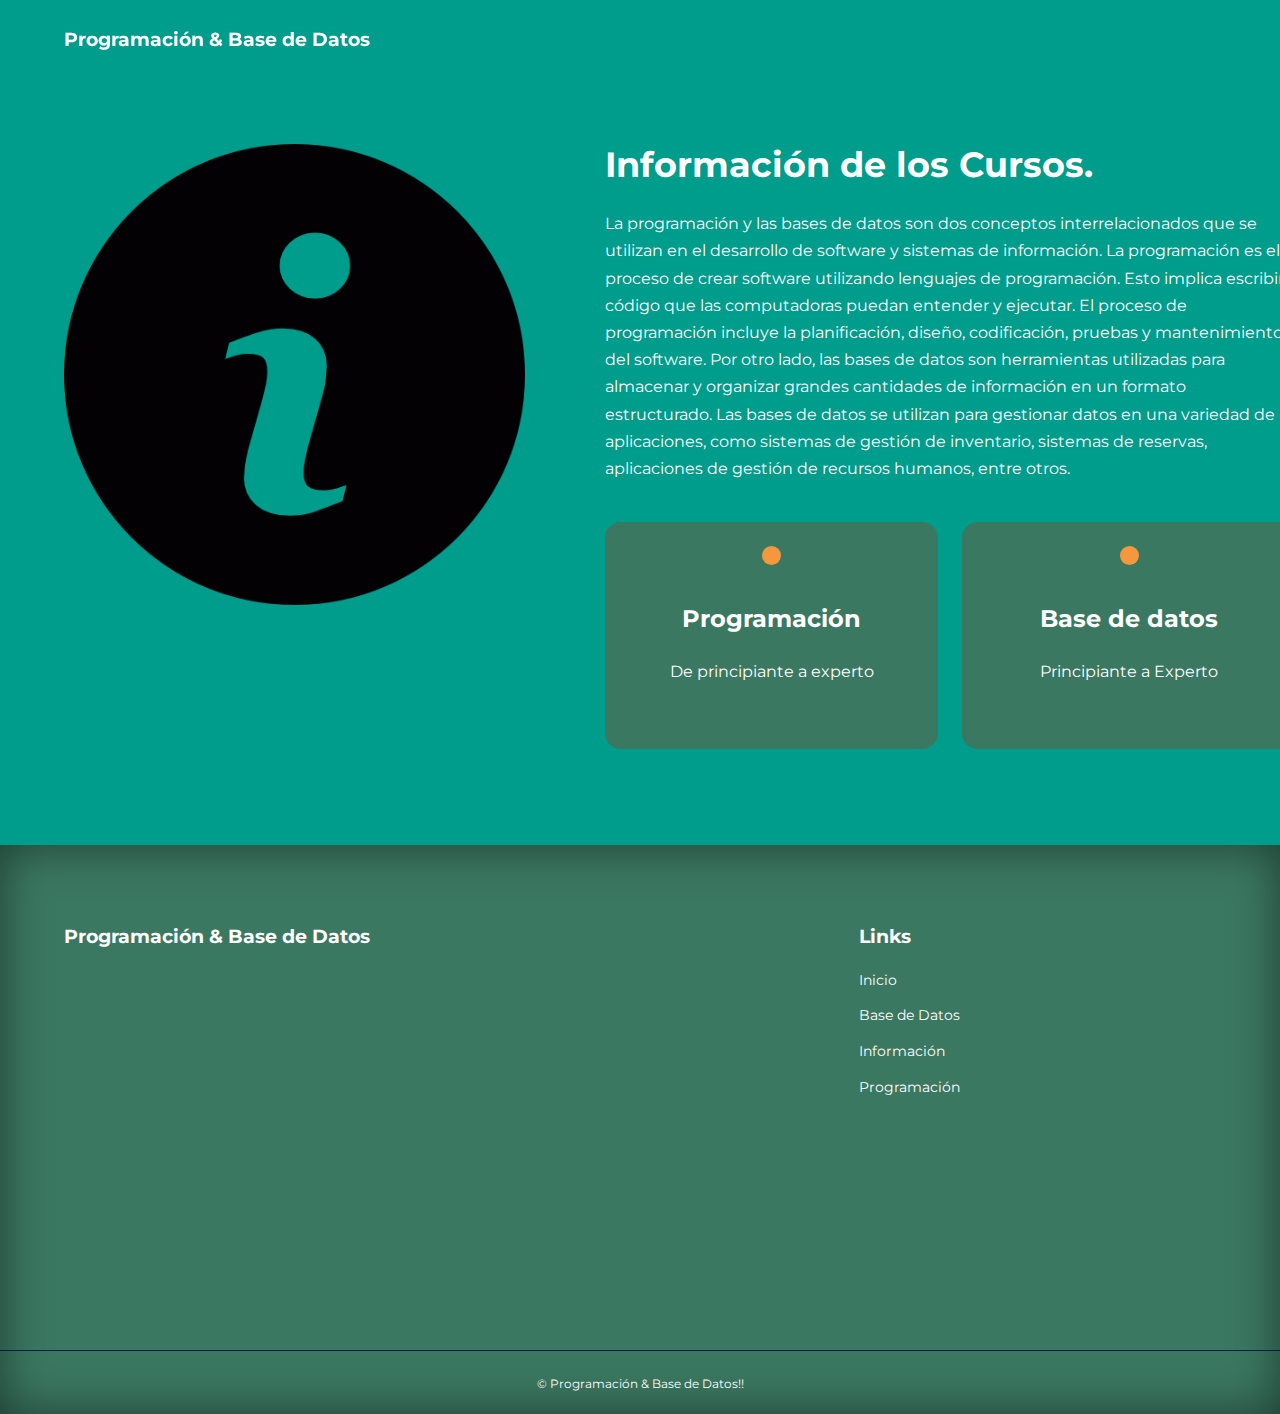
==== informacion.html @ ee7e96f6 "Información vista desktop" ====
<!DOCTYPE html>
<html lang="en">

<head>
    <meta charset="UTF-8">
    <meta http-equiv="X-UA-Compatible" content="IE=edge">
    <meta name="viewport" content="width=device-width, initial-scale=1">
    <title>Programación & Base de Datos</title>
    <link rel="stylesheet" href="css/style.css">
    <link rel="stylesheet" href="css/informacion.css">

    <link rel="stylesheet" href="https://unicons.iconscout.com/release/v4.0.0/css/line.css">
    <link rel="preconnect" href="https://fonts.googleapis.com">
    <link rel="preconnect" href="https://fonts.gstatic.com" crossorigin>
    <link href="https://fonts.googleapis.com/css2?family=Montserrat:wght@200;300;400;500;600;700;900&display=swap"
        rel="stylesheet">
   


</head>

<body>
    <!--NAVBAR-->
    <nav>
        <div class="container nav__container">
            <a href="index.html">
                <h4>Programación & Base de Datos</h4>
            </a>
            <ul class="nav__menu">
                <li><a href="index.html"><i class="uil uil-estate"></i> Inicio</a></li>
                <li><a href="informacion.html"><i class="uil uil-info-circle"></i> Información</a></li>
                <li><a href="programacion.html"><i class="uil uil-brackets-curly"></i> Programación</a></li>
                <li><a href="baseDatos.html"><i class="uil uil-database"></i> Base de Datos</a></li>
            </ul>
            <button id="open-menu-btn"><i class="uil uil-bars"></i></button>
            <button id="close-menu-btn"><i class="uil uil-multiply"></i></button>
        </div>
    </nav>

    <section class="informacion__cursos">
        <div class="container informacion__cursos-container">
            <div class="informacion__cursos-left">
                <img src="img/info.png">    
            </div>

            <div class="informacion__cursos-right">
                <h1>Información de los Cursos.</h1>
                <p>
                    La programación y las bases de datos son dos conceptos interrelacionados que se utilizan en el desarrollo de software y sistemas de información.
                    La programación es el proceso de crear software utilizando lenguajes de programación. Esto implica escribir código que las computadoras puedan entender y ejecutar.
                    El proceso de programación incluye la planificación, diseño, codificación, pruebas y mantenimiento del software.
                    Por otro lado, las bases de datos son herramientas utilizadas para almacenar y organizar grandes cantidades de información en un formato estructurado. Las bases de datos se utilizan para gestionar datos en una variedad de aplicaciones, como sistemas de gestión de inventario, sistemas de reservas, aplicaciones de gestión de recursos humanos, entre otros.
                </p>
                <div class="cursos__cartas">
                    <a href="programacion.html" target="_blank">
                        <article class="cursos__carta">
                            <span class="curso__icon">
                                <i class="uil uil-brackets-curly"></i>
                            </span>
                            <h3>Programación</h3>
                            <p>De principiante a experto</p>
                        </article>
                    </a>
                    
                    <a href="baseDatos.html" target="_blank">
                        <article class="cursos__carta">
                            <span class="curso__icon">
                                <i class="uil uil-database"></i>
                            </span>
                            <h3>Base de datos</h3>
                            <p>Principiante a Experto</p>
                        </article>
                    </a>
                    
                </div>
            </div>
        </div>
    </section>


    












    <footer>

        <div class="container footer__container">
            <div class="footer-1">
                <a href="index.html" class="footer__logo"><h4>Programación & Base de Datos</h4></a>
            </div>
            <div class="footer-2">
                <h4>Links</h4>
                <ul class="permaLinks">
                    <li><a href="index.html">Inicio</a></li>
                    <li><a href="baseDatos.html">Base de Datos</a></li>
                    <li><a href="informacion.html">Información</a></li>
                    <li><a href="programacion.html">Programación</a></li>
                </ul>
            </div>

            <div class="footer-socials">
                <li>
                    <a href="#"><i class="uil uil-facebook-f"></i></a>
                </li>
                <li>
                    <a href="#"><i class="uil uil-instagram-alt"></i></a>
                </li>
                <li>
                    <a href="#"><i class="uil uil-twitter"></i></a>
                </li>
                <li>
                    <a href="#"><i class="uil uil-linkedin-alt"></i></a>
                </li>
            </div>

            
        </div>
        <div class="footer__copyright">
            <small>&copy; Programación & Base de Datos!!</small>
        </div>

    </footer>
    <!--FOOTER-->
    

    <script src="main.js"></script>
    <script src="https://cdn.jsdelivr.net/npm/swiper@9/swiper-bundle.min.js"></script>

</body>

</html>
---- css/style.css ----
*{
    margin: 0;
    padding: 0;
    border: 0;
    outline: 0;
    text-decoration: none;
    list-style: none;
    box-sizing: border-box;
}

:root {
    --color-primary: #009c8c;
    --color-success: #009975;
    --color-warning: #edaa7c;
    --color-danger: #f5973d;
    --color-danger-variant: #2b171b;
    --color-white: #fff;
    --color-light: rgba(255, 255, 255, 0.7);
    --color-black: #000;
    --color-bg: #009c8c;
    --color-bg1: #3b7861;
    --color-bg2: #001a57;

    --container-width-lg: 76%;
    --container-width-md: 90%;
    --container-width-sm: 94%;

    --transition: all 400ms ease;
}

body {
    font-family: 'Montserrat', sans-serif;
    line-height: 1.7;
    color: var(--color-white);
    background: var(--color-bg);
}

.container {
    width: var(--container-width-lg);
    margin: 0 auto;
}

section {
    padding: 6rem 0;
}

section h2 {
    text-align: center;
    margin-bottom: 4rem;
}

h1, h2, h3, h4, h5 {
    line-height: 1.2;
}

h1 {
    font-size: 2.4rem;
}

h2 {
    font-size: 2rem;
}

h3 {
    font-size: 1.6rem;
}

h4 {
    font-size: 1.3rem;
}

a{
    color: var(--color-white);
}

img{
    width: 100%;
    display: block;
    object-fit: cover;
}

.btn {
    display: inline-block;
    background: var(--color-white);
    color: var(--color-black);
    padding: 1rem 2rem;
    border: 1px solid transparent;
    font-weight: 500;
    transition: var(--transition);
}

.btn:hover {
    background: transparent;
    color: var(--color-white);
    border-color: var(--color-white);
}

.btn-primary {
    background: var(--color-danger);
    color: var(--color-white);
}

nav {
    width: 100vw;
    height: 5rem;
    position: fixed;
    top: 0;
    z-index: 11;
}

.window-scroll {
    background: var(--color-bg2);
    box-shadow: 0 1rem 2rem rgba(0,0,0,0.3);
    transition: var(--transition);
}

.nav__container {
    height: 100%;
    display: flex;
    justify-content: space-between;
    align-items: center;
}


.nav__menu {
    display: flex;
    align-items: center;
    gap: 4rem;
}

.nav__menu a {
    font-size: 0.9rem;
    transition: var(--transition);
    font-weight: 600;
}

.nav__menu a:hover {
    color: var(--color-danger);
}

header{
    position: relative;
    margin-top: 150px;
    overflow: hidden;
    height: 70vh;
    margin-bottom: 5rem;
}

.header__container {
    display: grid;
    grid-template-columns: 1fr 1fr;
    align-items: center;
    gap: 5rem;
    height: 100%;
}

.header__left p{
    margin: 1rem 0 2.4rem;
}

.categories {
    display: fixed;
    background: var(--color-bg1);
    height: 49rem;
    box-shadow: inset 0 0 3rem rgba(0, 0, 0, 0.5);
}

.categories h1 {
    line-height: 1;
    margin-bottom: 3rem;
}

.categories__container {
    display: grid;
    grid-template-columns: 40% 60%;
    gap: 4rem;
    align-items: center;
}

.categories__left p {
    margin: 1rem 0 3rem;
}

.titulo {
    display: flex;
    justify-content: center;
    align-items: center;
    color: #001a57;
    text-decoration: overline;
}

.categories__right {
    display: grid;
    grid-template-columns: repeat(4, 1fr);
    gap: 0.5rem;
    height: fit-content;
}

.category {
    background: var(--color-bg2);
    padding: 2rem;
    border-radius: 2rem;
    transition: var(--transition);
}

.category:hover {
    box-shadow: 0 3rem 3rem rgba(0, 0, 0, 0.3);
    z-index: 1;
}

.categories__right h5 {
    margin: 2rem 0 1rem;
}

.category p {
    font-size: 0.85rem;
}

.category i {
    display: block;
    text-align: center;
    margin-bottom: 2rem;
    padding: 0.78rem;
    border-radius: 0.9rem;
    color: white;
    font-size: 20px;
}

.courses {
    margin-top: 10rem;
}

.courses__container {
    display: grid;
    grid-template-columns: repeat(2, 2fr);
    gap: 2rem;
}

.course {
    background: var(--color-bg2);
    border: 3px solid transparent;
    transition: var(--transition);
    cursor: pointer;
    height: fit-content;
}

.course:hover {
    background: transparent;
    border-color: var(--color-danger);
}

.course__info {
    padding: 2rem;
    text-align: center;
}

.course__info p {
    margin: 1.2rem 0 1rem;
    font-size: 0.9rem;
}

.preguntas {
    background: var(--color-bg1);
    box-shadow: inset 0 0 3rem rgba(0, 0, 0, 0.5);
}

.preguntas__container {
    display: grid;
    grid-template-columns: 1fr 1fr;
    gap: 1rem;
}

.pregunta {
    padding: 2rem;
    display: flex;
    align-items: center;
    gap: 1.5rem;
    height: fit-content;
    background: var(--color-primary);
    cursor: pointer;
}

.pregunta h4 {
    font-size: 1rem;
    line-height: 2.2;
}

.pregunta__icon {
    align-self: flex-start;
    font-size: 1.2rem;
}

.pregunta p {
    margin-top: 0.8rem;
    display: none;
}

.pregunta.open p{
    display: block;
}

.lenguajes__container {
    overflow-x: hidden;
    position: relative;
    margin-bottom: 5rem;
}

.lenguaje {
    padding-top: 2rem;
    cursor: grab;
    cursor: -webkit-grab;
}

.lenguaje:active {
    cursor: grabbing;
    cursor: -webkit-grabbing;
}

.avatar {
    width: 6rem;
    height: 6rem;
    border-radius: 50%;
    overflow: hidden;
    margin: 0 auto 1rem;
    border: 1rem solid var(--color-bg2);
}

.lenguaje__info {
    text-align: center;
}

.lenguaje__body {
    background: var(--color-bg2);
    padding: 2rem;
    margin-top: 3rem;
    position: relative;
}

footer {
    background: var(--color-bg1);
    padding-top: 5rem;
    font-size: 0.9rem;
    box-shadow: inset 0 0 3rem rgba(0, 0, 0, 0.5);
}

.footer__container {
    display: grid;
    grid-template-columns: repeat(3, 1fr);
    gap: 5rem;
}

.footer__container > div h4 {
    margin-bottom: 1.2rem;
}

footer ul li {
    margin-bottom: 0.7rem;
}

footer ul li a:hover {
    text-decoration: underline;
}

.footer-socials{
    display: flex;
    gap: 1rem;
    font-size: 1.5rem;
    margin-top: 5rem;
}

.footer__copyright {
    text-align: center;
    margin-top: 5rem;
    padding: 1.2rem 0;
    border-top: 1px solid var(--color-bg2);
}

@media screen and (min-width: 1651px) {
    #close-menu-btn {
        display: none;
    }

    #open-menu-btn {
        display: none;
    }

    nav ul{
        margin-right:  10px;
    }   
}




@media screen and (max-width: 1650px) {
    .container {
        width: var(--container-width-md);
    }

    h1 {
        font-size: 2.2rem;
    }

    h2 {
        font-size: 1.7rem;
    }

    h3 {
        font-size: 1.5rem;
    }

    h4 {
        font-size: 1.2rem;
    }

    /*NAV BAR Responsivo*/
    nav button {
        display: inline-block;
        background: transparent;
        font-size: 1.8rem;
        color: var(--color-white);
        cursor: pointer;
    }

    nav button#close-menu-btn {
        display: none;
    }

    .nav__menu {
        position: fixed;
        top: 5rem;
        right: 5%;
        height: fit-content;
        width: 20rem;
        flex-direction: column;
        gap: 0;
        display: none;
    }

    .nav__menu li {
        width: 100%;
        height: 5.8rem;
        animation: animateNavItems 400ms linear forwards;
        transform-origin: top right;
        opacity: 0;
    }

    .nav__menu li:nth-child(2) {
        animation-delay: 200ms;
    }

    .nav__menu li:nth-child(3) {
        animation-delay: 400ms; 
    }

    /*.nav__menu li:nth-child(4) {
        animation-delay: 600s; 
    }*/

    @keyframes animateNavItems {
        0% {
            transform: rotateZ(-90deg) rotateX(90deg) scale(0.1);
        }

        100% {
            transform: rotateZ(0) rotateX(0) scale(1);
            opacity: 1;
        }
    }

    .nav__menu li a {
        background: var(--color-primary);
        box-shadow: -5rem 6rem 10rem rgba(0, 0, 0, 0.6);
        width: 100%;
        height: 100%;
        display: grid;
        place-items: center;
    }

    .nav__menu li a:hover {
        background: var(--color-bg2);
        color: var(--color-white);
    }

    header {
        height: 52vh;
        margin-bottom: 4rem;
    }

    .header__container {
        gap: 0;
        padding-bottom: 3rem;
    }

    .categories {
        height: 100%;
        width: 100%;
    }

    .categories__container {
        grid-template-columns: 1fr;
        gap: 3rem;
    }

    .categories__left {
        display: flex;
        margin-right: 0;
        justify-content: space-between;
        text-align: center;
        align-items: center;        
    }

    .courses {
        margin-top: 0;
    }

    .courses__container {
        grid-template-columns: 1fr 1fr;
    }

    .preguntas__container {
        grid-template-columns: 1fr;
    }

    .pregunta {
        padding: 1.5rem;
    }

    .footer__container {
        grid-template-columns: 2fr 1fr;
    }

}

/*Movil*/

@media screen and (max-width: 758px) {
    .container {
        width: var(--container-width-sm)
    }

    .nav__menu {
        right: 3%;
    }

    header {
        height: 100vh;
    }

    .header__container {
        grid-template-columns: 1fr;
        text-align: center;
        margin-top: 0;
    }

    .header__left p {
        margin-bottom: 1.3rem;
    }

    .categories__right {
        grid-template-columns: 1fr 1fr;
        gap: 0.7rem;    
    }

    .category {
        padding: 1rem;
        border-radius: 1rem;
    }

    .category__icon {
        margin-top: 4px;
        display: inline-block;
    }

    .categories__left {
        display: grid;
        grid-template-columns: 1fr 1fr;
    }

    .courses__container {
        grid-template-columns: 1fr;
    }

    .footer__container {
        grid-template-columns: 1fr;
        text-align: center;
        gap: 2rem;
    }

    .footer__1 p {
        margin: 1rem auto;
    }

    .footer-socials {
        justify-content: center;
    }

}
---- css/informacion.css ----
.informacion__cursos {
    margin-top: 3rem;
}

.informacion__cursos-container {
    display: grid;
    grid-template-columns: 40% 60%;
    gap: 5rem;
}

.informacion__cursos-right p {
    margin: 1.5rem 0 2.5rem;
}

.cursos__cartas {
    display: grid;
    grid-template-columns: repeat(2, 1fr);
    gap: 1.5rem;
}

.cursos__carta {
    background: var(--color-bg1);
    padding: 1.5rem;
    border-radius: 1rem;
    text-align: center;
    transition: var(--transition);
}

.cursos__carta:hover {
    background: var(--color-bg2);
    box-shadow: 0 3rem 3rem rgba(0, 0, 0, 0.3);
}

.curso__icon {
    background: var(--color-danger);
    padding: 0.6rem;
    border-radius: 1rem;
    display: inline-block;
    margin-bottom: 2rem;
    font-size: 2rem;
}

.curso__carta p {
    margin-top: 1rem;
}
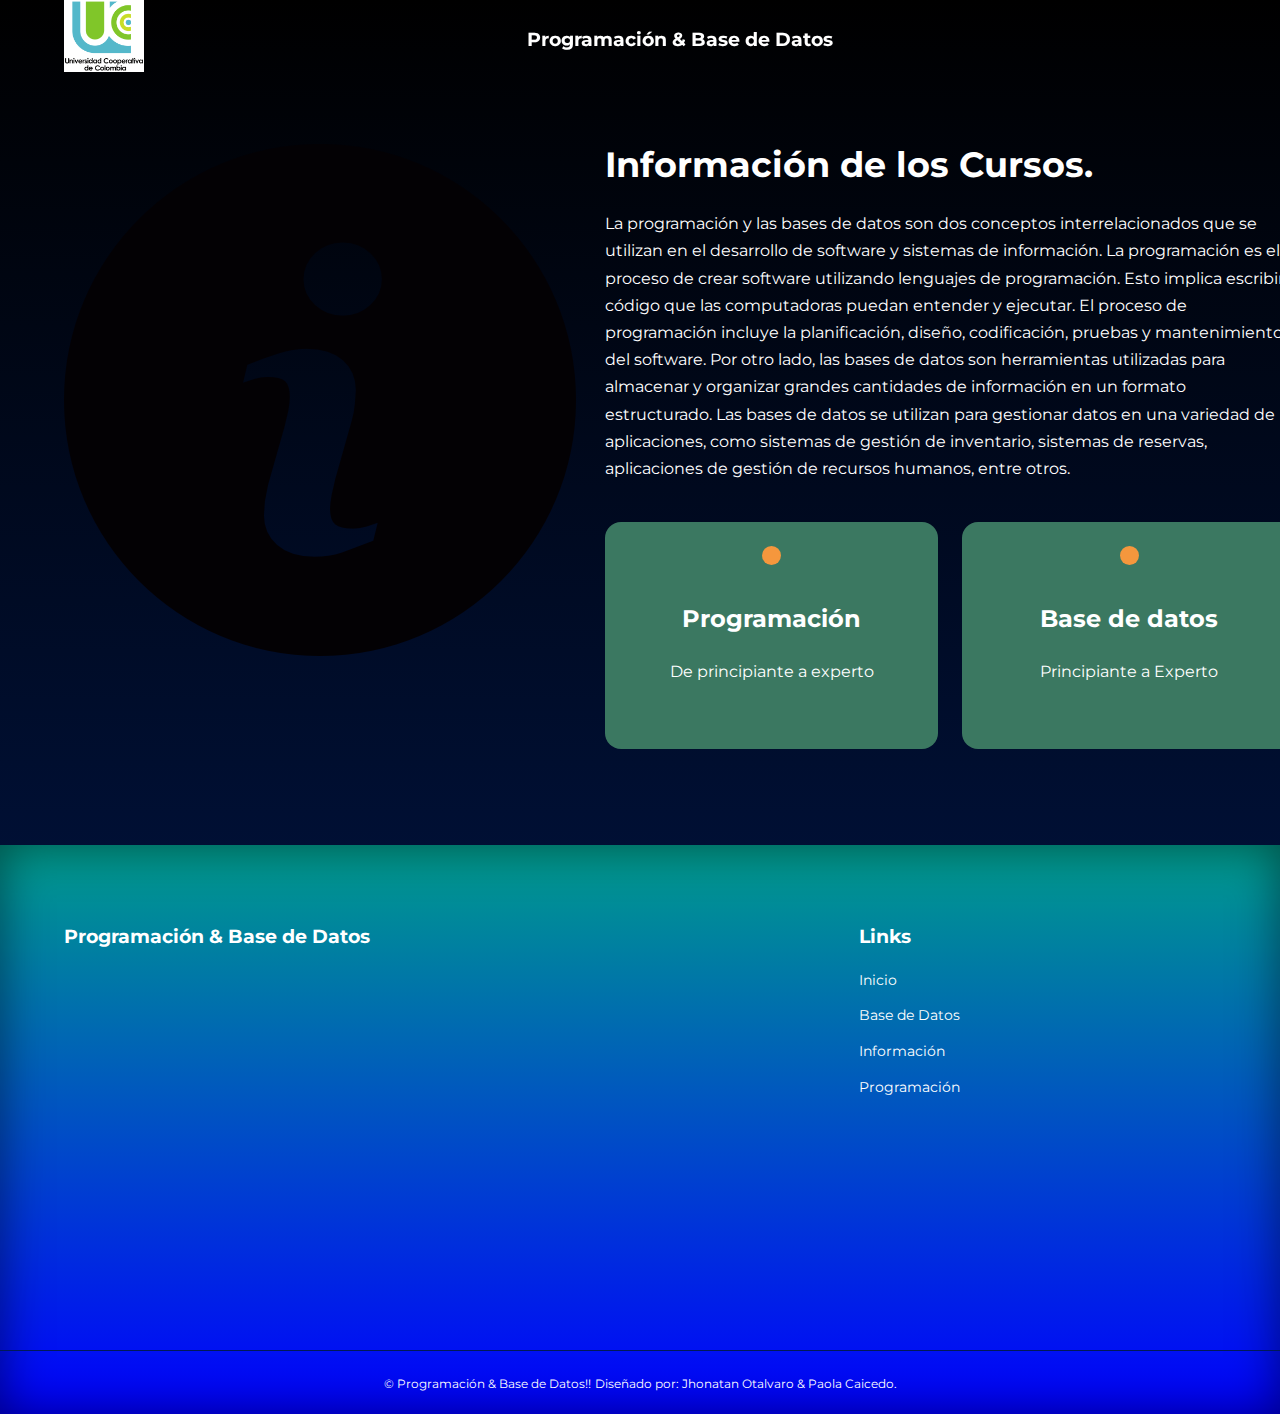
==== commit 0ee0e0b3: "Código Final" ====
--- a/informacion.html
+++ b/informacion.html
@@ -23,6 +23,7 @@
     <!--NAVBAR-->
     <nav>
         <div class="container nav__container">
+            <a href="index.html"><img style="width: 5rem; background-color: white;" src="img/logo ucc.png" alt="UCC"></a>
             <a href="index.html">
                 <h4>Programación & Base de Datos</h4>
             </a>
@@ -76,21 +77,7 @@
             </div>
         </div>
     </section>
-
-
     
-
-
-
-
-
-
-
-
-
-
-
-
     <footer>
 
         <div class="container footer__container">
@@ -126,6 +113,7 @@
         </div>
         <div class="footer__copyright">
             <small>&copy; Programación & Base de Datos!!</small>
+            <small>Diseñado por: Jhonatan Otalvaro & Paola Caicedo.</small>
         </div>
 
     </footer>
--- a/css/style.css
+++ b/css/style.css
@@ -32,7 +32,7 @@
     font-family: 'Montserrat', sans-serif;
     line-height: 1.7;
     color: var(--color-white);
-    background: var(--color-bg);
+    background: linear-gradient(to bottom, black, var(--color-bg2));
 }
 
 .container {
@@ -42,6 +42,7 @@
 
 section {
     padding: 6rem 0;
+    
 }
 
 section h2 {
@@ -71,12 +72,6 @@
 
 a{
     color: var(--color-white);
-}
-
-img{
-    width: 100%;
-    display: block;
-    object-fit: cover;
 }
 
 .btn {
@@ -163,6 +158,7 @@
     background: var(--color-bg1);
     height: 49rem;
     box-shadow: inset 0 0 3rem rgba(0, 0, 0, 0.5);
+    background: linear-gradient(to bottom, var(--color-primary), blue);
 }
 
 .categories h1 {
@@ -185,7 +181,7 @@
     display: flex;
     justify-content: center;
     align-items: center;
-    color: #001a57;
+    color: white;
     text-decoration: overline;
 }
 
@@ -262,6 +258,7 @@
 .preguntas {
     background: var(--color-bg1);
     box-shadow: inset 0 0 3rem rgba(0, 0, 0, 0.5);
+    background: linear-gradient(to bottom, var(--color-primary), blue);
 }
 
 .preguntas__container {
@@ -341,6 +338,8 @@
     padding-top: 5rem;
     font-size: 0.9rem;
     box-shadow: inset 0 0 3rem rgba(0, 0, 0, 0.5);
+    background-image: linear-gradient(to bottom, var(--color-primary), blue);
+
 }
 
 .footer__container {
@@ -485,6 +484,7 @@
     header {
         height: 52vh;
         margin-bottom: 4rem;
+        background-image: linear-gradient(to bottom, blue, var(--color-primary));
     }
 
     .header__container {
